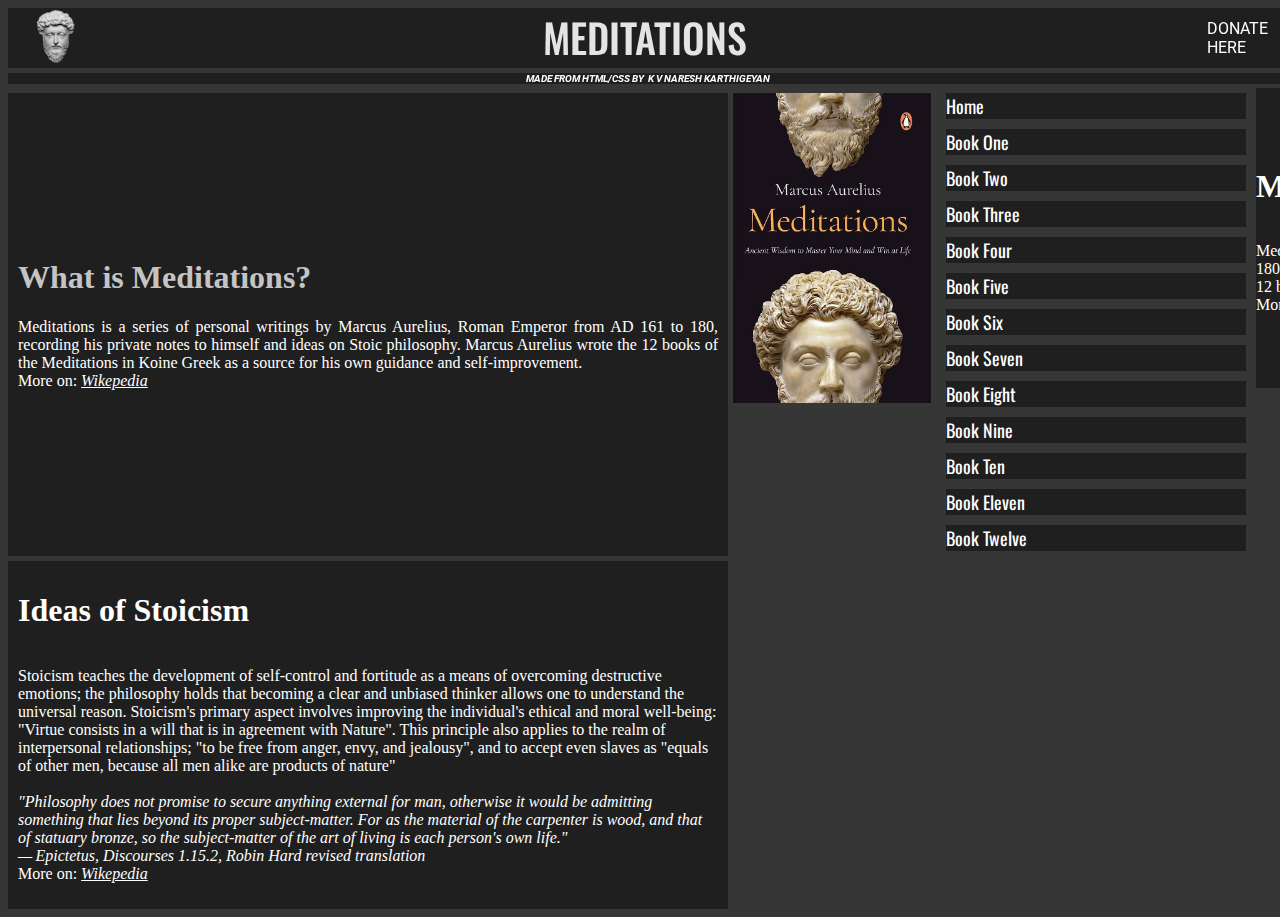
==== index.html @ 62629e0a "Version 1.0" ====
<!DOCTYPE html>
<html lang="en">

    <head>
        <title>Homepage</title>
        <meta http-equiv="refresh" content="300">
        <meta charset="UTF-8">
        <meta name="viewport" content="width=device-width, initial-scale=1.0">
        <link rel="stylesheet" href="Resources/styles/general.css">
        <link rel="stylesheet" href="Resources/styles/header.css">
        <link rel="stylesheet" href="Resources/styles/navigation.css">
        <link rel="preconnect" href="https://fonts.googleapis.com">
        <link rel="preconnect" href="https://fonts.gstatic.com" crossorigin>
        <link href="https://fonts.googleapis.com/css2?family=Oswald:wght@200;300;400;500;600;700&family=Roboto:ital,wght@0,300;0,400;0,700;1,100&display=swap" rel="stylesheet">
    </head>

    <body>

        <div class="page">
            <header class="main-header">
                <div class="header-flex">
                    <div class="left-section">
                        <a href="index.html">
                            <img src="Resources/Images/Icons/main-logo.png">
                        </a>
                    </div>
                    <div class="middle-section">
                        MEDITATIONS
                    </div>
                    <div class="right-section">
                        DONATE
                        <br>
                        HERE
                    </div>
                </div>
        
                 <div class="caption-body">
                    MADE FROM HTML/CSS BY &nbsp; <a> K V NARESH KARTHIGEYAN</a>           
                 </div>
            </header>
             
    
                <div class="about-menu-grid">
                    <div class="about-section-flex">
                        <div class="about-section">
                            <h1>What is Meditations?</h1>
                            <p>
                                Meditations is a series of personal writings by Marcus Aurelius, Roman Emperor from AD 161 to 180, recording his private notes to himself and ideas on Stoic philosophy. Marcus Aurelius wrote the 12 books of the Meditations in Koine Greek as a source for his own guidance and self-improvement. 
                            <br> More on: <a href="https://en.wikipedia.org/wiki/Meditations" target="_blank" class="link">
                                Wikepedia
                            </a>
                            </p>                
                        </div>
                        <div class="book-cover-flex">
                            <img src="Resources/Images/Other Images/Book-cover.jpg" alt="Book-Cover" class="book-cover">
                        </div>
                    </div>
    
                    <div class="menu">
                    <div class="book1">
                        <p>Home</p>
                    </div>
                    <div class="book1">
                        <p>Book One</p>
                    </div>
                    <div class="book1">
                        <p>Book Two</p>
                    </div>
                    <div class="book1">
                        <p>Book Three</p>
                    </div>
                    <div class="book1">
                        <p>Book Four</p>
                    </div>
                    <div class="book1">
                        <p>Book Five</p>
                    </div>
                    <div class="book1">
                        <p>Book Six</p>
                    </div>
                    <div class="book1">
                        <p>Book Seven</p>
                    </div>
                    <div class="book1">
                        <p>Book Eight</p>
                    </div>
                    <div class="book1">
                        <p>Book Nine</p>
                    </div>
                    <div class="book1">
                        <p>Book Ten</p>
                    </div>
                    <div class="book1">
                        <p>Book Eleven</p>
                    </div>
                    <div class="book1">
                        <p>Book Twelve</p>
                    </div>
                    </div>

                    <div class="marcus">
                        <h1>Marcus Arrelius</h1>
                        <p>
                            Meditations is a series of personal writings by Marcus Aurelius, Roman Emperor from AD 161 to 180, recording his private notes to himself and ideas on Stoic philosophy. Marcus Aurelius wrote the 12 books of the Meditations in Koine Greek as a source for his own guidance and self-improvement. 
                        <br> More on: <a href="https://en.wikipedia.org/wiki/Meditations" target="_blank" class="link">
                            Wikepedia
                        </a>
                        </p>                
                    </div>

                
                </div>
    
                <div class="about-stoicism">
                    <h1>Ideas of Stoicism</h1>
                    <p>
                        Stoicism teaches the development of self-control and fortitude as a means of overcoming destructive emotions; the philosophy holds that becoming a clear and unbiased thinker allows one to understand the universal reason. Stoicism's primary aspect involves improving the individual's ethical and moral well-being: "Virtue consists in a will that is in agreement with Nature". This principle also applies to the realm of interpersonal relationships; "to be free from anger, envy, and jealousy", and to accept even slaves as "equals of other men, because all men alike are products of nature"
                        <br>
                        <br>
                        <span style="font-style: italic;">"Philosophy does not promise to secure anything external for man, otherwise it would be admitting something that lies beyond its proper subject-matter. For as the material of the carpenter is wood, and that of statuary bronze, so the subject-matter of the art of living is each person's own life."
                        <br>
                        — Epictetus, Discourses 1.15.2, Robin Hard revised translation</span>
                    <br> More on: <a href="https://en.wikipedia.org/wiki/Stoicism#:~:text=Stoicism%20teaches%20the%20development%20of,the%20universal%20reason%20(logos)." target="_blank" class="link">
                        Wikepedia
                    </a>
                    </p>                
                </div>
        </div>
        


         
         

         
         
         

        

    </body>

</html>
---- Resources/styles/general.css ----
body {
    background-color: rgb(54, 54, 54);
    padding-top: 0;
}

.caption-body {
    display: flex;
    align-items: center;
    justify-content: center;
    color: rgb(255, 255, 255);
    background-color: rgb(31, 31, 31);
    font-family: Roboto, Arial;
    font-size: 10px;
    font-weight: 700;
    font-style: italic;

}

.about-section-flex {
    padding-top: 80px;
    display: flex;
    flex-direction: row;
    width: 938px;
    margin:0;
}

.about-section {
    display: flex;
    flex-direction: column;
    width: 700px;
    justify-content: center;
    background-color: rgb(31, 31, 31);
    margin-top: 5px;
    padding: 10px;

    
}

.book-cover {
    margin: 5px 0 0 5px;
    height: 310px;
    cursor: pointer;
}

.book-cover:hover {
   opacity: 85%;
}

.book-cover:active {
    opacity: 60%;
}

@media (max-width: 735px) {
    .about-section {
        width: 460px;
    }
}

@media (min-width: 460) {
    .about-section {
        width: 350px;
    }
}

.about-section h1 {
    font-family: 'Times New Roman', Times, serif;
    font-weight: 700;
    color: rgb(196, 196, 196);
    margin-top: 0;

}

.about-section p {
    font-family: 'Times New Roman', Times, serif, Arial;
    font-weight: 500;
    color: rgb(255, 255, 255);
    margin:0;
    text-align: justify;   
}

.link {
    cursor: pointer;
    color: white;
    font-style: italic;
}

.link:hover {
    text-decoration: underline;
    color: yellow;
    opacity: 80%;
}

.link:active {
    opacity: 60%;
    color: yellowgreen
}

.about-menu-grid {
    display: grid;
    grid-template-columns: 938px 300px 100px;
}

@media (max-width: 1041px) {
    .about-menu-grid {
        grid-template-columns: 938px 300px;
    }

}

.about-stoicism {
    margin-top: 5px;
    display: flex;
    flex-direction: column;
    width: 700px;
    justify-content: center;
    background-color: rgb(31, 31, 31);
    margin-top: 5px;
    padding: 10px;
    color: white
}

.page {
    max-width: 1270px;
}

.marcus {
    display: flex;
    flex-direction: column;
    width: 650px;
    height: 300px;
    justify-content: center;
    background-color: rgb(31, 31, 31);

    margin: 80px 10px 10px 10px;
    color: white;

    
}
---- Resources/styles/header.css ----
.main-header {
    display: flex;
    flex-direction: column;
    position: fixed;
    width: 100%;
    z-index: 100;
    background-color: rgb(54, 54, 54);
    margin:0;
}


.header-flex {
    display: flex;
    flex-direction: row;
    height: 60px;
    background-color:  rgb(31, 31, 31);
    align-items: center;
    justify-content: space-between;
    margin-bottom: 5px;
    
}

.left-section {
    display: flex;    
    top:0;
    width: 70px;
    
}

.middle-section {
    color: rgb(228, 228, 228);
    font-family: 'Oswald', sans-serif;
    font-size: 40px;
    font-weight: 500;
    margin: 0 0 3px 25px;
    cursor: pointer;
    transition: font-size 0.15;
}

.middle-section:hover {
    opacity: 90%;
    color: rgb(208, 223, 0);
}

.left-section img {
    height: 55px;    
    margin: 0 0 0 20px;
    transition: height 0.75s opacity 0.15s;
    cursor: pointer;

}

.left-section img:hover {
    opacity: 90%;
    margin-right: 5px;

}

.left-section img:active{
    opacity: 70%;
    height: 54px;
}

.right-section {
    color: white;
    margin: 0 20px;
    font-family: Roboto, Arial;
    cursor: pointer;
    justify-self: center;

}

.right-section:hover {
    text-decoration: underline;
    opacity: 90%;
}
.caption-body a {
    cursor: pointer;
}
.caption-body a:hover {
    text-decoration: underline;
    opacity: 80%;
    color:rgb(208, 223, 0)
}
.caption-body a:active {
    opacity: 60%
}
---- Resources/styles/navigation.css ----
.menu {
    color:white;
    display: flex;
    flex-direction: column;
    font-family: 'Oswald', sans-serif;
    font-size: 18px;
    width: 100%;
    justify-content: center;
    align-items: center;
    padding-top: 80px;
}



.menu div {
    margin:5px 0 5px 0;
    padding: 2 0 2 5;
    background-color: rgb(20, 20, 20);
    width: 100%;
}

.menu div:hover {
    box-shadow: 2px 2px 5px rgba(0, 0, 0, 0.253);
}

.menu p {
    background-color: rgb(31,31,31);
    margin: 0;
    
}

.book1 {
    cursor: pointer;
}

.book1 :hover {
    background-color: rgb(20, 20, 20);
    
}

.current-page {
    background-color: rgb(20, 20, 20);
}
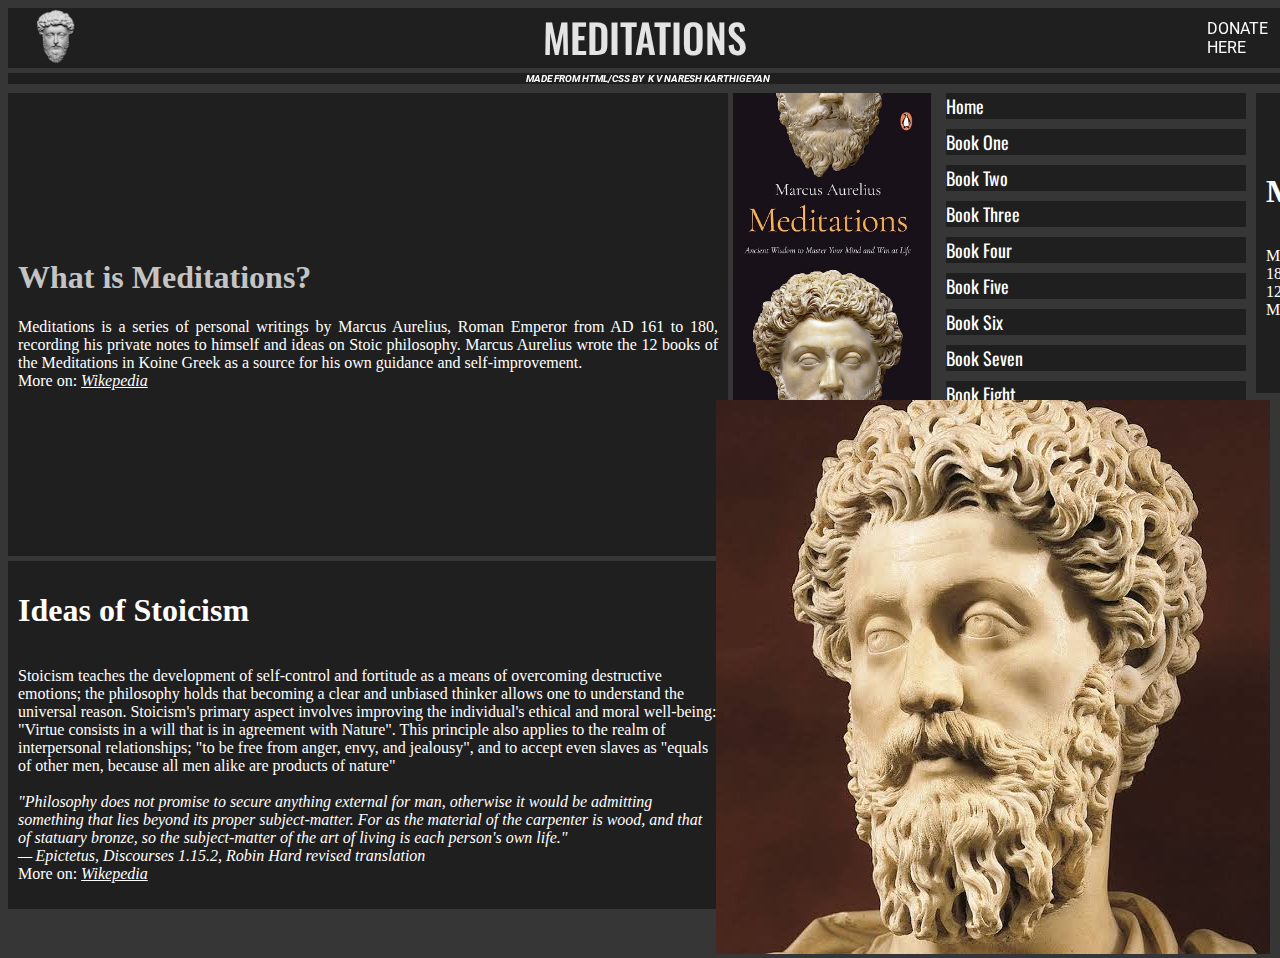
==== commit abf43b2c: "added book1.html *needs fixes*" ====
--- a/index.html
+++ b/index.html
@@ -16,7 +16,6 @@
 
     <body>
 
-        <div class="page">
             <header class="main-header">
                 <div class="header-flex">
                     <div class="left-section">
@@ -58,43 +57,43 @@
     
                     <div class="menu">
                     <div class="book1">
-                        <p>Home</p>
+                        <a href="index.html">Home</a>
                     </div>
                     <div class="book1">
-                        <p>Book One</p>
+                        <a href="book1.html">Book One</a>
                     </div>
                     <div class="book1">
-                        <p>Book Two</p>
+                        <a>Book Two</a>
                     </div>
                     <div class="book1">
-                        <p>Book Three</p>
+                        <a>Book Three</a>
                     </div>
                     <div class="book1">
-                        <p>Book Four</p>
+                        <a>Book Four</a>
                     </div>
                     <div class="book1">
-                        <p>Book Five</p>
+                        <a>Book Five</a>
                     </div>
                     <div class="book1">
-                        <p>Book Six</p>
+                        <a>Book Six</a>
                     </div>
                     <div class="book1">
-                        <p>Book Seven</p>
+                        <a>Book Seven</a>
                     </div>
                     <div class="book1">
-                        <p>Book Eight</p>
+                        <a>Book Eight</a>
                     </div>
                     <div class="book1">
-                        <p>Book Nine</p>
+                        <a>Book Nine</a>
                     </div>
                     <div class="book1">
-                        <p>Book Ten</p>
+                        <a>Book Ten</a>
                     </div>
                     <div class="book1">
-                        <p>Book Eleven</p>
+                        <a>Book Eleven</a>
                     </div>
                     <div class="book1">
-                        <p>Book Twelve</p>
+                        <a>Book Twelve</a>
                     </div>
                     </div>
 
@@ -111,21 +110,27 @@
                 
                 </div>
     
-                <div class="about-stoicism">
-                    <h1>Ideas of Stoicism</h1>
-                    <p>
-                        Stoicism teaches the development of self-control and fortitude as a means of overcoming destructive emotions; the philosophy holds that becoming a clear and unbiased thinker allows one to understand the universal reason. Stoicism's primary aspect involves improving the individual's ethical and moral well-being: "Virtue consists in a will that is in agreement with Nature". This principle also applies to the realm of interpersonal relationships; "to be free from anger, envy, and jealousy", and to accept even slaves as "equals of other men, because all men alike are products of nature"
-                        <br>
-                        <br>
-                        <span style="font-style: italic;">"Philosophy does not promise to secure anything external for man, otherwise it would be admitting something that lies beyond its proper subject-matter. For as the material of the carpenter is wood, and that of statuary bronze, so the subject-matter of the art of living is each person's own life."
-                        <br>
-                        — Epictetus, Discourses 1.15.2, Robin Hard revised translation</span>
-                    <br> More on: <a href="https://en.wikipedia.org/wiki/Stoicism#:~:text=Stoicism%20teaches%20the%20development%20of,the%20universal%20reason%20(logos)." target="_blank" class="link">
-                        Wikepedia
-                    </a>
-                    </p>                
+                <div class="grid2">
+                    <div class="about-stoicism">
+                        <h1>Ideas of Stoicism</h1>
+                        <p>
+                            Stoicism teaches the development of self-control and fortitude as a means of overcoming destructive emotions; the philosophy holds that becoming a clear and unbiased thinker allows one to understand the universal reason. Stoicism's primary aspect involves improving the individual's ethical and moral well-being: "Virtue consists in a will that is in agreement with Nature". This principle also applies to the realm of interpersonal relationships; "to be free from anger, envy, and jealousy", and to accept even slaves as "equals of other men, because all men alike are products of nature"
+                            <br>
+                            <br>
+                            <span style="font-style: italic;">"Philosophy does not promise to secure anything external for man, otherwise it would be admitting something that lies beyond its proper subject-matter. For as the material of the carpenter is wood, and that of statuary bronze, so the subject-matter of the art of living is each person's own life."
+                            <br>
+                            — Epictetus, Discourses 1.15.2, Robin Hard revised translation</span>
+                        <br> More on: <a href="https://en.wikipedia.org/wiki/Stoicism#:~:text=Stoicism%20teaches%20the%20development%20of,the%20universal%20reason%20(logos)." target="_blank" class="link">
+                            Wikepedia
+                        </a>
+                        </p>                
+                    </div>
+            
+                    <div class="potriat">
+                        <img src="Resources/Images/Other Images/marcus-portiate.jpeg" alt="" class="marcus-picture">
+                    </div>
                 </div>
-        </div>
+               
         
 
 
--- a/Resources/styles/general.css
+++ b/Resources/styles/general.css
@@ -132,9 +132,49 @@
     height: 300px;
     justify-content: center;
     background-color: rgb(31, 31, 31);
+    padding: 0 10px 0 10px;
+    margin: 85px 20px 10px 10px;
+    color: white;
+    cursor: pointer;
+}
 
-    margin: 80px 10px 10px 10px;
-    color: white;
+.marcus:hover, .about-stoicism:hover, .about-section:hover, .book-cover:hover {
+    background-color: rgb(20, 20, 20);
+    cursor: pointer;
+    box-shadow: 2px 2px 5px rgba(0, 0, 0, 0.253);
+}
 
+.grid2 {
+    display: grid;
+}
+
+.potriat {
+    position: absolute;
+    right: 10px;
+    top: 400px;
+    height: 100px;
+
+}
+
+.book-content-grid {
+        
+            padding-top: 80px;
+            display: grid;
+            grid-template-rows: 2fr 1fr;           
+            width: 938px;
+            margin:0;
     
+
 }
+
+.book-content {
+    display: flex;
+    flex-direction: column;
+    width: 100%;
+    justify-content: center;
+    background-color: rgb(31, 31, 31);
+    margin-top: 5px;
+    padding: 10px;
+    color: rgb(255, 255, 255)
+    
+}--- a/Resources/styles/navigation.css
+++ b/Resources/styles/navigation.css
@@ -1,4 +1,4 @@
-.menu {
+.menu, .menu2 {
     color:white;
     display: flex;
     flex-direction: column;
@@ -10,22 +10,46 @@
     padding-top: 80px;
 }
 
+.menu2 {
+    color:white;
+    display: flex;
+    flex-direction: column;
+    font-family: 'Oswald', sans-serif;
+    font-size: 18px;
+    width: 100%;
+    justify-content: center;
+    align-items: center;
+    position: absolute;
+    top: 85px;
+    right: 0px;
+    left: 1000px;
+}
 
 
-.menu div {
+
+.menu div, .menu2 div {
     margin:5px 0 5px 0;
     padding: 2 0 2 5;
-    background-color: rgb(20, 20, 20);
+    background-color: rgb(31, 31, 31);
     width: 100%;
+    display: flex;
+    flex-direction: row;
+    align-items: center;
+    justify-content: center;
 }
 
-.menu div:hover {
+.menu div:hover , .menu2 div:hover {
     box-shadow: 2px 2px 5px rgba(0, 0, 0, 0.253);
+    background-color: rgb(20, 20, 20);
 }
 
-.menu p {
-    background-color: rgb(31,31,31);
+.menu a, .menu2 a {
+    
     margin: 0;
+    color: white;
+    font-style: normal;
+    text-decoration: none;
+    width: 100%;
     
 }
 
@@ -41,3 +65,7 @@
 .current-page {
     background-color: rgb(20, 20, 20);
 }
+
+.menu2 {
+  
+}